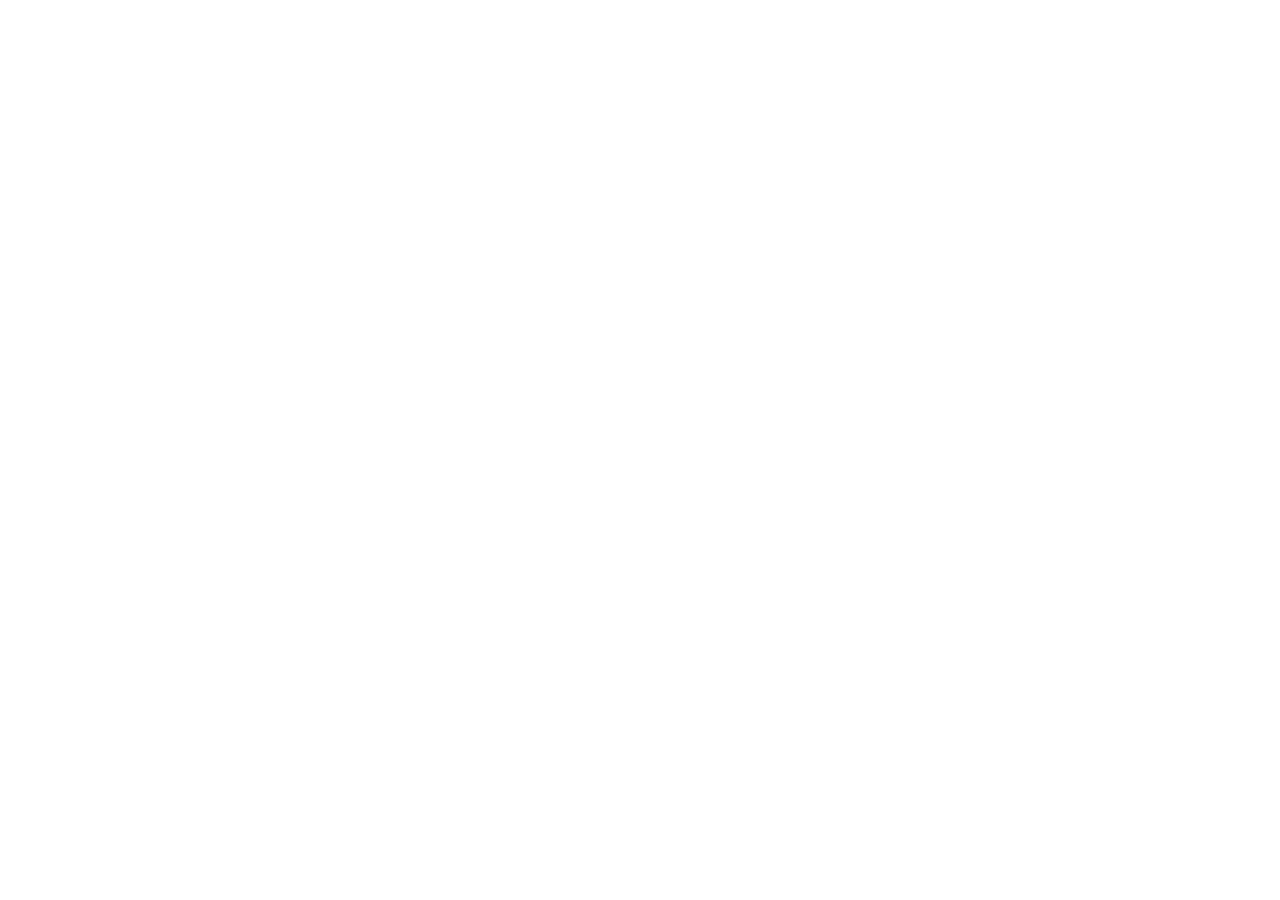
==== homework3/index.html @ c57f4d63 "adding initial files" ====
<!DOCTYPE html>
<html lang="en">
<head>
    <meta charset="UTF-8">
    <meta name="viewport" content="width=device-width, initial-scale=1.0">
    <meta http-equiv="X-UA-Compatible" content="ie=edge">
    <title>Hello World</title>
    <link rel="stylesheets" href="assets/css/style.css">
</head>
<body>
    

    <script src="assets/js/main.js">
    </script>
</body>
</html>
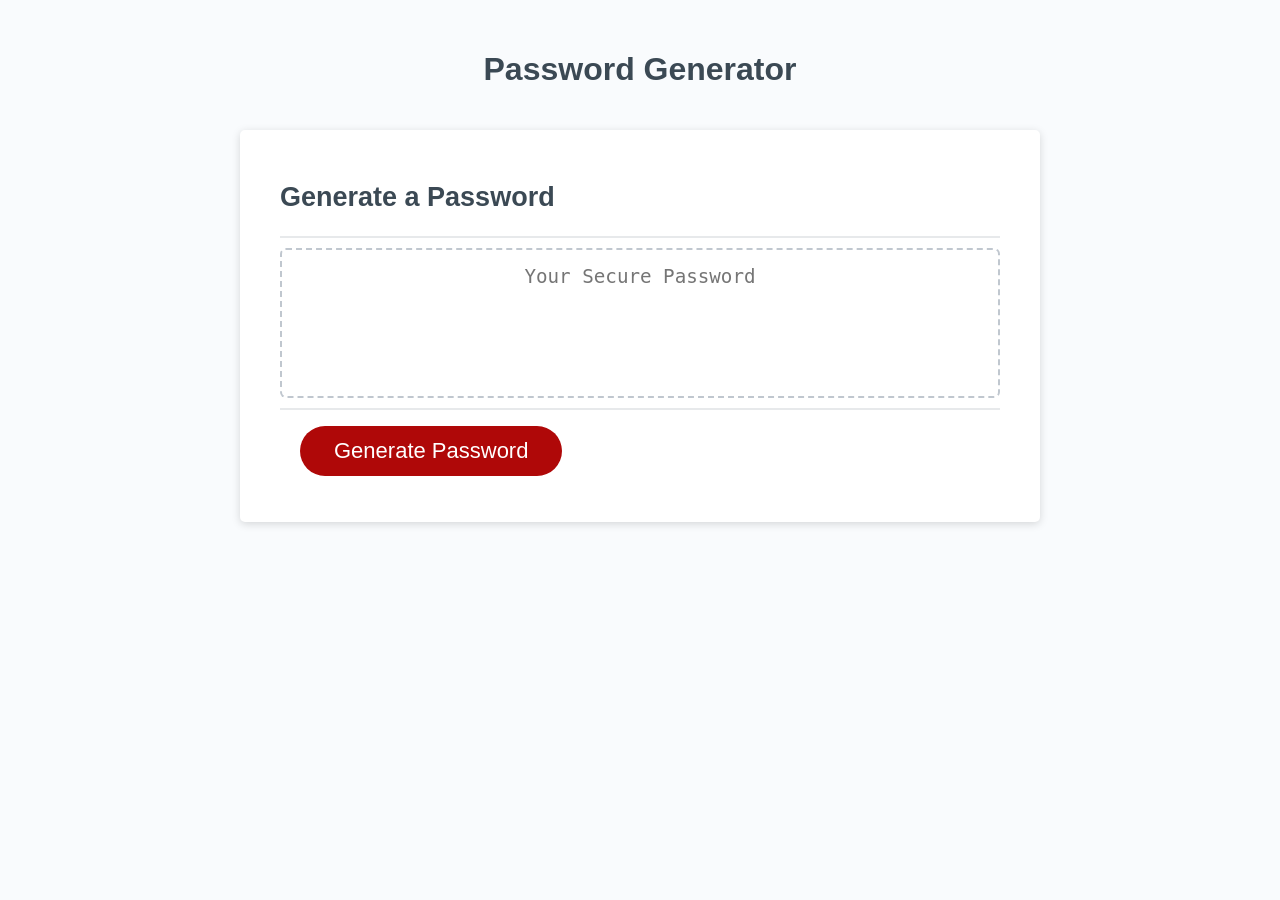
==== commit cba28f8e: "working on function" ====
--- a/homework3/index.html
+++ b/homework3/index.html
@@ -1,16 +1,34 @@
 <!DOCTYPE html>
 <html lang="en">
+
 <head>
     <meta charset="UTF-8">
     <meta name="viewport" content="width=device-width, initial-scale=1.0">
     <meta http-equiv="X-UA-Compatible" content="ie=edge">
-    <title>Hello World</title>
-    <link rel="stylesheets" href="assets/css/style.css">
+    <title>Password Generator</title>
+    <link rel="stylesheet" href="assets/css/style.css">
 </head>
+
 <body>
-    
-
+    <div class="wrapper">
+        <header>
+            <h1>Password Generator</h1>
+        </header>
+        <div class="card">
+            <div class="card-header">
+                <h2>Generate a Password</h2>
+            </div>
+            <div class="card-body">
+                <textarea readonly id="password" placeholder="Your Secure Password"
+                    aria-label="Generated Password"></textarea>
+            </div>
+            <div class="card-footer">
+                <button id="generate" class="btn">Generate Password</button>
+            </div>
+        </div>
+    </div>
     <script src="assets/js/main.js">
     </script>
 </body>
+
 </html>
--- a/homework3/assets/css/style.css
+++ b/homework3/assets/css/style.css
@@ -0,0 +1,137 @@
+*,
+*::before,
+*::after {
+  box-sizing: border-box;
+}
+
+ body {
+   background-color: blue;
+ }
+
+html,
+body,
+.wrapper {
+  height: 100%;
+  margin: 0;
+  padding: 0;
+}
+
+body {
+  font-family: sans-serif;
+  background-color: #f9fbfd;
+}
+
+.wrapper {
+  padding-top: 30px;
+  padding-left: 20px;
+  padding-right: 20px;
+}
+
+header {
+  text-align: center;
+  padding: 20px;
+  padding-top: 0px;
+  color: hsl(206, 17%, 28%);
+}
+
+.card {
+  background-color: hsl(0, 0%, 100%);
+  border-radius: 5px;
+  border-width: 1px;
+  box-shadow: rgba(0, 0, 0, 0.15) 0px 2px 8px 0px;
+  color: hsl(206, 17%, 28%);
+  font-size: 18px;
+  margin: 0 auto;
+  max-width: 800px;
+  padding: 30px 40px;
+}
+
+.card-header::after {
+  content: " ";
+  display: block;
+  width: 100%;
+  background: #e7e9eb;
+  height: 2px;
+}
+
+.card-body {
+  min-height: 100px;
+}
+
+.card-footer::before {
+  content: " ";
+  display: block;
+  width: 100%;
+  background: #e7e9eb;
+  height: 2px;
+}
+
+.card-footer::after {
+  content: " ";
+  display: block;
+  clear: both;
+}
+
+.btn {
+  border: none;
+  background-color: hsl(360, 91%, 36%);
+  border-radius: 25px;
+  box-shadow: rgba(0, 0, 0, 0.1) 0px 1px 6px 0px rgba(0, 0, 0, 0.2) 0px 1px 1px
+    0px;
+  color: hsl(0, 0%, 100%);
+  display: inline-block;
+  font-size: 22px;
+  line-height: 22px;
+  margin: 16px 16px 16px 20px;
+  padding: 14px 34px;
+  text-align: center;
+  cursor: pointer;
+}
+
+button[disabled] {
+  cursor: default;
+  background: #c0c7cf;
+}
+
+.float-right {
+  float: right;
+}
+
+#password {
+  -webkit-appearance: none;
+  -moz-appearance: none;
+  appearance: none;
+  border: none;
+  display: block;
+  width: 100%;
+  padding-top: 15px;
+  padding-left: 15px;
+  padding-right: 15px;
+  padding-bottom: 85px;
+  font-size: 1.2rem;
+  text-align: center;
+  margin-top: 10px;
+  margin-bottom: 10px;
+  border: 2px dashed #c0c7cf;
+  border-radius: 6px;
+  resize: none;
+  overflow: hidden;
+}
+
+@media (max-width: 690px) {
+  .btn {
+    font-size: 1rem;
+    margin: 16px 0px 0px 0px;
+    padding: 10px 15px;
+  }
+
+  #password {
+    font-size: 1rem;
+  }
+}
+
+@media (max-width: 500px) {
+  .btn {
+    font-size: 0.8rem;
+  }
+}
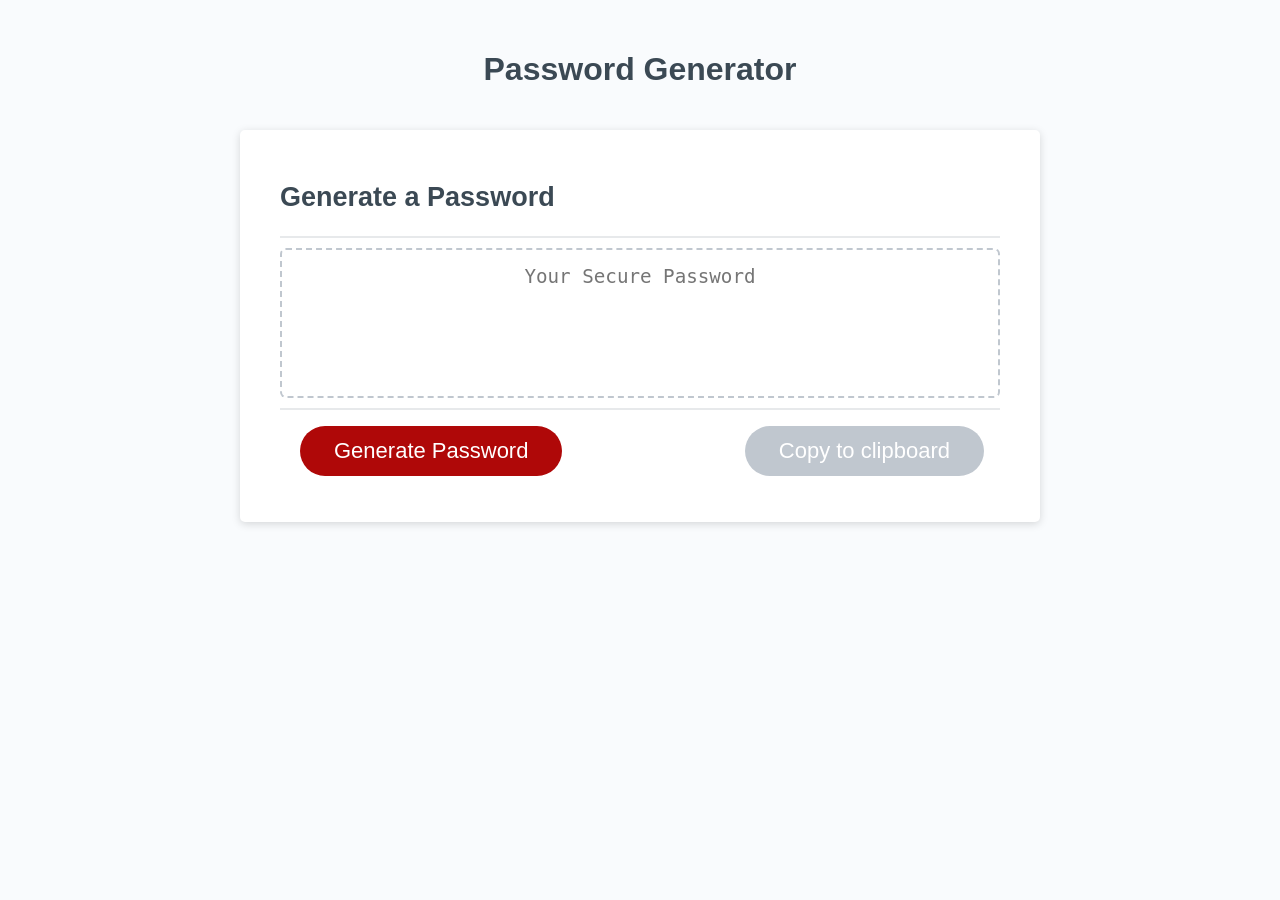
==== commit 2add34f6: "created a copy to clipboard button,added eventListener" ====
--- a/homework3/index.html
+++ b/homework3/index.html
@@ -24,8 +24,10 @@
             </div>
             <div class="card-footer">
                 <button id="generate" class="btn">Generate Password</button>
+                <button id="copy" class="btn btn2">Copy to clipboard</button>
             </div>
-        </div>
+           
+        
     </div>
     <script src="assets/js/main.js">
     </script>
--- a/homework3/assets/css/style.css
+++ b/homework3/assets/css/style.css
@@ -3,10 +3,6 @@
 *::after {
   box-sizing: border-box;
 }
-
- body {
-   background-color: blue;
- }
 
 html,
 body,
@@ -88,6 +84,11 @@
   cursor: pointer;
 }
 
+.btn2 {
+background-color: #c0c7cf;
+float: right;
+}
+
 button[disabled] {
   cursor: default;
   background: #c0c7cf;
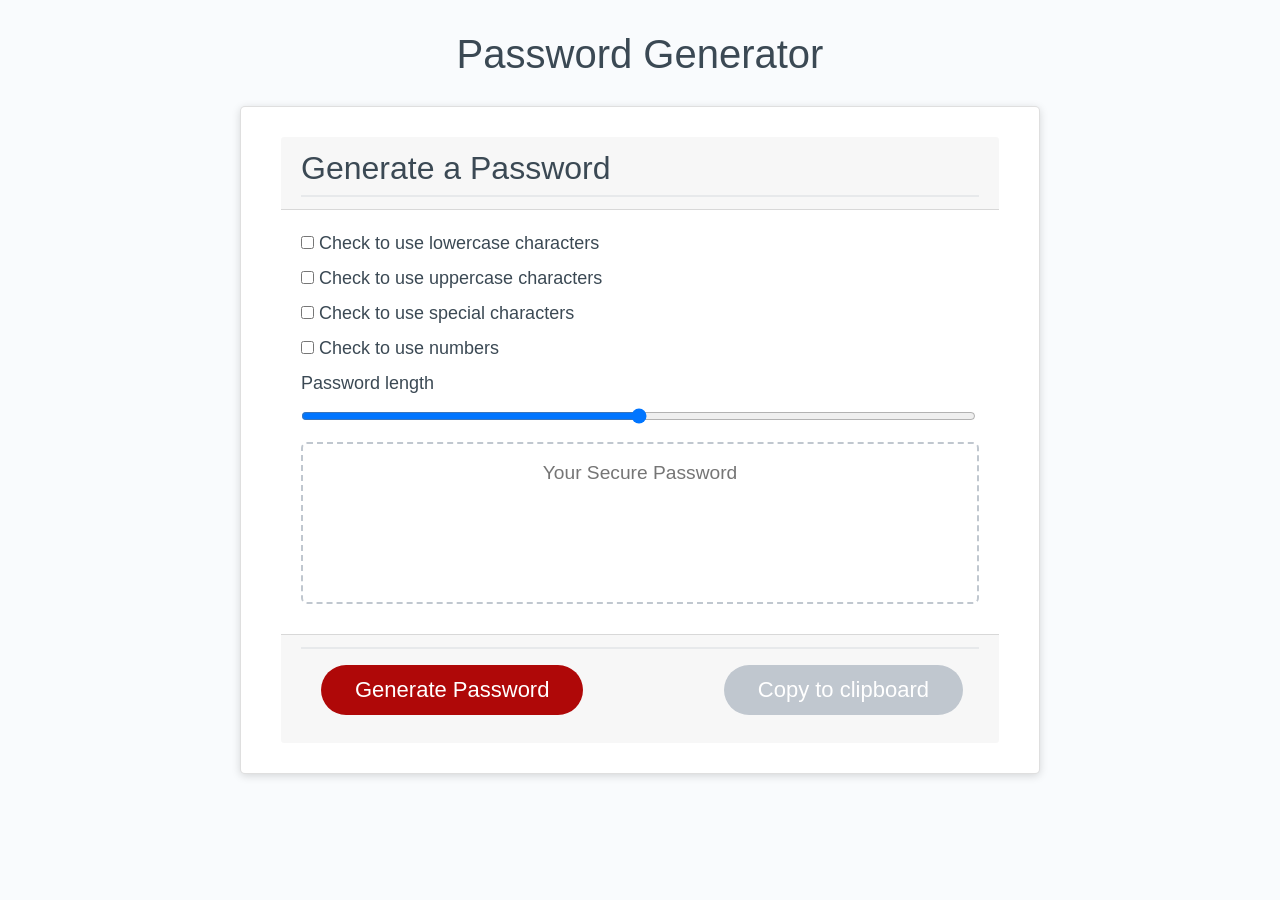
==== commit 4506935e: "added eventlistener" ====
--- a/homework3/index.html
+++ b/homework3/index.html
@@ -6,6 +6,8 @@
     <meta name="viewport" content="width=device-width, initial-scale=1.0">
     <meta http-equiv="X-UA-Compatible" content="ie=edge">
     <title>Password Generator</title>
+    <link rel="stylesheet" href="https://maxcdn.bootstrapcdn.com/bootstrap/4.0.0/css/bootstrap.min.css">
+    <link rel="stylesheet" href="https://stackpath.bootstrapcdn.com/font-awesome/4.7.0/css/font-awesome.min.css">
     <link rel="stylesheet" href="assets/css/style.css">
 </head>
 
@@ -19,6 +21,24 @@
                 <h2>Generate a Password</h2>
             </div>
             <div class="card-body">
+                <div class="control checkbox">
+                    <input type="checkbox" class="control-input" id="lowercase">
+                    <label class="control-label" for="lowercase">Check to use lowercase characters</label>
+                </div>
+                <div class="control checkbox">
+                    <input type="checkbox" class="control-input" id="uppercase">
+                    <label class="control-label" for="uppercase">Check to use uppercase characters</label>
+                </div>
+                <div class="control checkbox">
+                    <input type="checkbox" class="control-input" id="special">
+                    <label class="control-label" for="special">Check to use special characters</label>
+                </div>
+                <div class="control checkbox">
+                    <input type="checkbox" class="control-input" id="numbers">
+                    <label class="control-label" for="numbers">Check to use numbers</label>
+                </div>
+                <label for="customRange2">Password length</label>
+                <input type="range" class="custom-range" min="8" max="128" id="customRange2">
                 <textarea readonly id="password" placeholder="Your Secure Password"
                     aria-label="Generated Password"></textarea>
             </div>
@@ -26,11 +46,11 @@
                 <button id="generate" class="btn">Generate Password</button>
                 <button id="copy" class="btn btn2">Copy to clipboard</button>
             </div>
-           
-        
-    </div>
-    <script src="assets/js/main.js">
-    </script>
+
+
+        </div>
+        <script src="assets/js/main.js">
+        </script>
 </body>
 
 </html>
--- a/homework3/assets/css/style.css
+++ b/homework3/assets/css/style.css
@@ -119,6 +119,10 @@
   overflow: hidden;
 }
 
+.custom-range{
+  width:675px;
+}
+
 @media (max-width: 690px) {
   .btn {
     font-size: 1rem;
@@ -134,5 +138,23 @@
 @media (max-width: 500px) {
   .btn {
     font-size: 0.8rem;
+    width:170px;
+  }
+  .btn2{
+    float:left;
+    width:170px;
+  }
+  .custom-range{
+    width:160px;
+  }
+  h2{
+    font-size:medium;
+  }
+  h1{
+    font-size:large;
+    color:red;
+  }
+  .control{
+    font-size:small;
   }
 }
